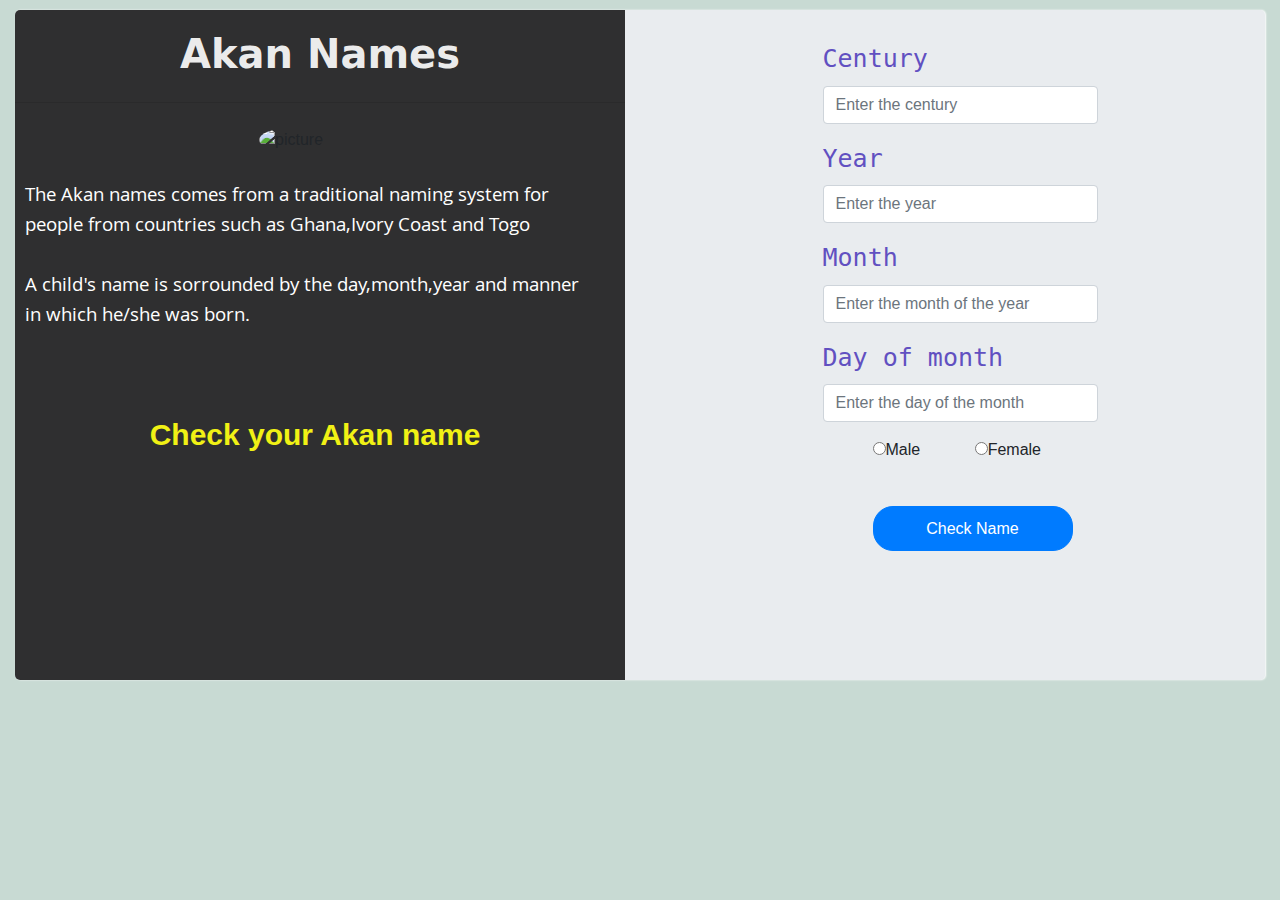
==== index.html @ 753384db "." ====
<!DOCTYPE html>
<html lang="en">
  <head>
    <meta charset="utf-8">
    <link rel="stylesheet" href="https://stackpath.bootstrapcdn.com/bootstrap/4.3.1/css/bootstrap.min.css">
    <link rel="stylesheet" href="css/styles.css">
    <title>Akan-Names</title>
  </head>
  <body>
    <div class="container-fluid">
      <div class="jumbotron parent">
        <div class="row">
          <div class="col-md-6">
            <div class="jumbotron p-0 left">
                <div class="overlay">
                  <h1 class="text-center akan">Akan Names</h1>
                  <hr class="my-4">
                  <img src="akan.jpg" alt="picture" class="rounded-circle" width ="150" height="120"/>
                  <p class="p-text">The Akan names comes from a traditional naming system for people from countries such as Ghana,Ivory Coast and Togo</p>
                    <p class="p-text">A child's name is sorrounded by the day,month,year and manner in which he/she was born.</p>
                    <p class="q-text text-center">Check your Akan name</p>
                </div>
            </div>
          </div>
          <div class="col-md-6 right">
            <div class="panel col-sm-6 offset-sm-3">
                    <div class="form-group top-form">
                      <label for="century" class="labels">Century</label>
                      <input type="number" class="form-control" placeholder="Enter the century" id="century" required  min="0" max="30">
                    </div>
                    <div class="form-group">
                      <label for="year" class="labels">Year</label>
                      <input type="number" placeholder="Enter the year" class="form-control" id="year" required min="0" max="100">
                    </div>
                    <div class="form-group">
                      <label for="month" class="labels">Month</label>
                      <input type="number" class="form-control" placeholder="Enter the month of the year" id="month" required min="0" max="12">
                    </div>
                    <div class="form-group">
                      <label for="monthDay" class="labels">Day of month</label>
                      <input type="number" placeholder="Enter the day of the month" class="form-control" id="monthday" required min="0" max="12">
                    </div>
                    <form class="radio-button">
                      <input type="radio" class="genders labels" value="male" id="rad1" name="rads" required>Male
                      <input type="radio" class="genders labels" value="female" id="rad1" name="rads" required>Female
                    </form>
                    <br>
                    <a href="#result"><button type="button" name="button" class="btn btn-primary mb-2" onclick="checkDayOfWeek();">Check Name</button></a>
                    <h1 id="result"></h1>
            </div>
          </div>
        </div>
      </div>

  </div>
  <script src="js/app.js"></script>
  </body>
</html>
---- css/styles.css ----
@import url('https://fonts.googleapis.com/css?family=Khula&display=swap');
body{
  background-color: #c8dad3;
}
h1{
  color: #ffffffec;
}
.parent{
  margin-top: 10px;
  margin-bottom: 0;
  height: 670px;
  padding: 0;
  background-repeat: no-repeat;
  background-size: cover;
  background-image: #e6c32a;
  box-shadow: 1px 0px 2px #ffffff;
}
.left{
  background-image: url('images/akan.jpg');
  background-size: center;
  height: 670px;
  border-radius: 10px 0 0 10px;
  margin: 0;
}
.overlay{
  background-color: rgba(0, 0, 0, 0.8);
  border-radius: 5px 0 0 5px;
  height: 670px;
}
.akan{
  font-size: 40px;
  padding-top: 20px;
  font-weight: bolder;
  font-family: system-ui;
}
.top-form{
  margin-top: 30px;
}
.labels{
  font-family: monospace;
  font-weight: lighter;
  font-size: 25px;
  color: #6150c1;
}
.p-text{
  margin: 30px 30px 30px 10px;
  color: #ffffff;
  font-size: 20px;
  font-family: 'Khula', sans-serif;
}
.genders{
  margin-left: 50px;
}
.btn{
  margin-left: 50px;
  margin-top: 20px;
  height: 45px;
  width: 200px;
  border-radius: 20px;
}
.q-text{
  color: #f1f115;
  font-size: 30px;
  font-weight: bold;
  margin: 80px 20px 20px 10px;
}
#result{
  margin-top: 30px;
  color: #000000;
  font-size: 28px;
}
.rounded-circle{
  margin-left: 40%;
}
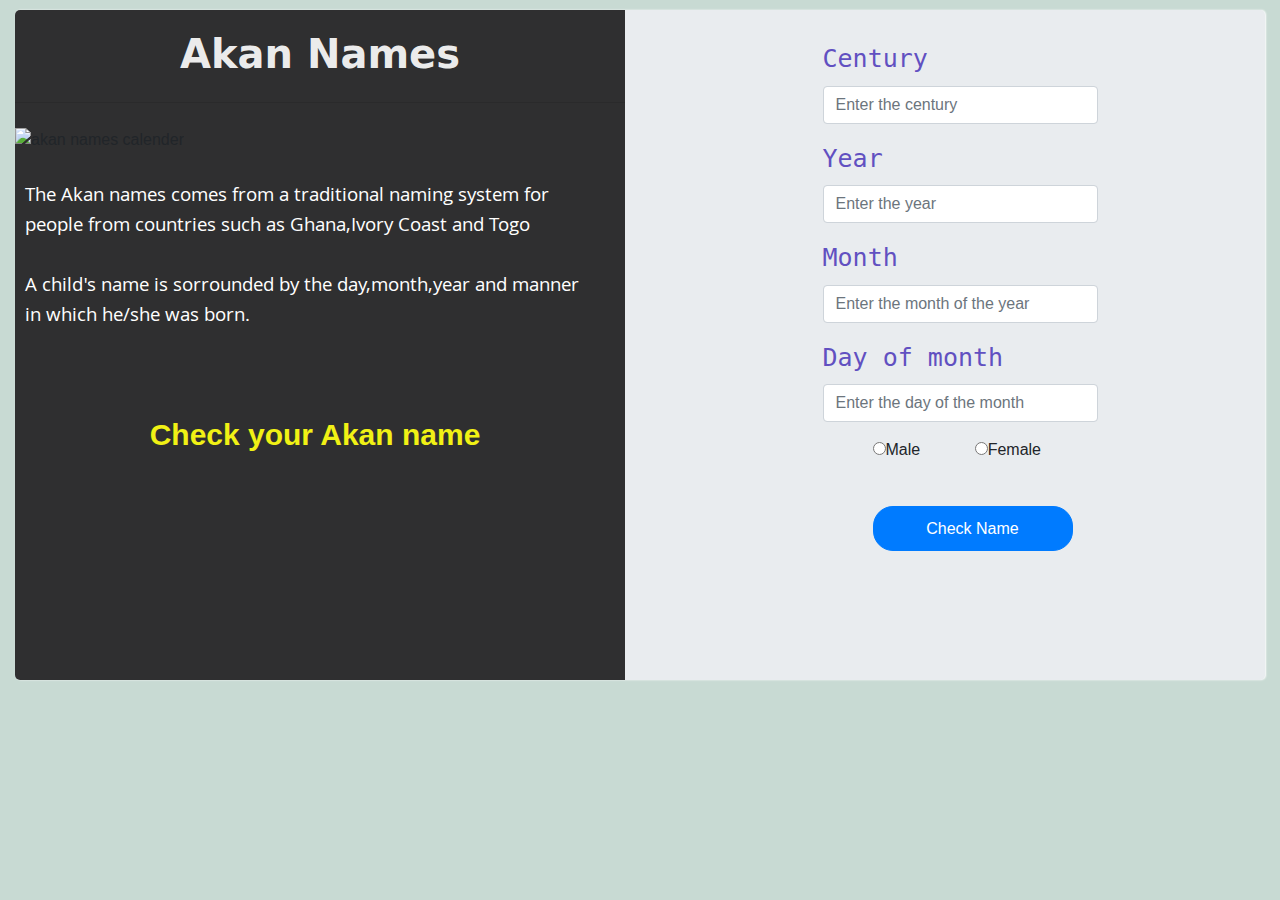
==== commit 4e77cf2d: "." ====
--- a/index.html
+++ b/index.html
@@ -15,7 +15,8 @@
                 <div class="overlay">
                   <h1 class="text-center akan">Akan Names</h1>
                   <hr class="my-4">
-                  <img src="akan.jpg" alt="picture" class="rounded-circle" width ="150" height="120"/>
+                  <img src="akan.jpg" alt="akan names calender" style="width:500px;height:600px;">
+
                   <p class="p-text">The Akan names comes from a traditional naming system for people from countries such as Ghana,Ivory Coast and Togo</p>
                     <p class="p-text">A child's name is sorrounded by the day,month,year and manner in which he/she was born.</p>
                     <p class="q-text text-center">Check your Akan name</p>
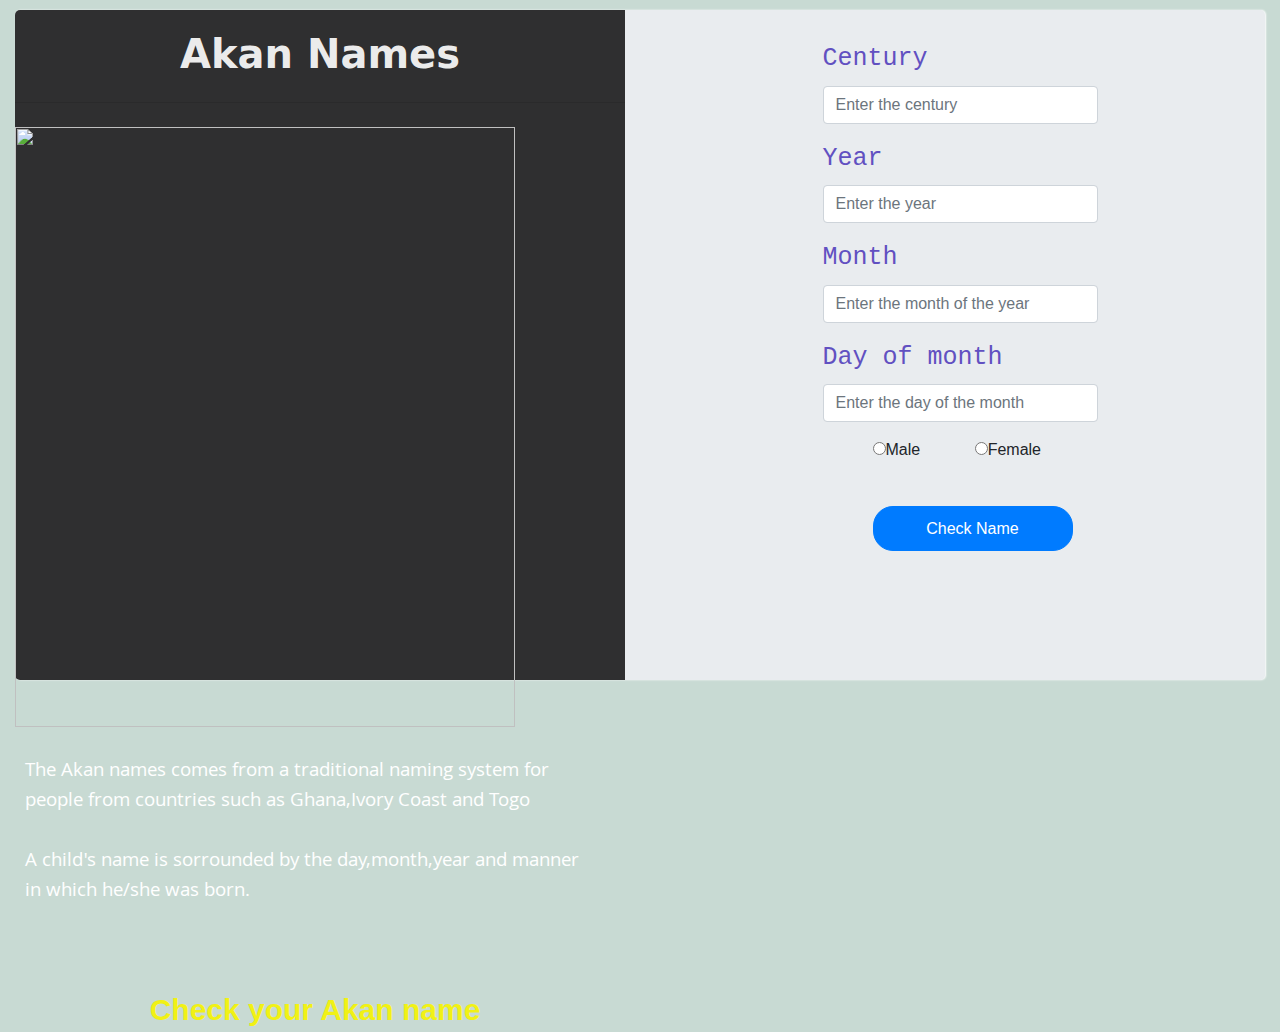
==== commit 171761ae: "." ====
--- a/index.html
+++ b/index.html
@@ -15,8 +15,7 @@
                 <div class="overlay">
                   <h1 class="text-center akan">Akan Names</h1>
                   <hr class="my-4">
-                  <img src="akan.jpg" alt="akan names calender" style="width:500px;height:600px;">
-
+                  <img src="akan.jpg" sss style="width:500px;height:600px;">
                   <p class="p-text">The Akan names comes from a traditional naming system for people from countries such as Ghana,Ivory Coast and Togo</p>
                     <p class="p-text">A child's name is sorrounded by the day,month,year and manner in which he/she was born.</p>
                     <p class="q-text text-center">Check your Akan name</p>
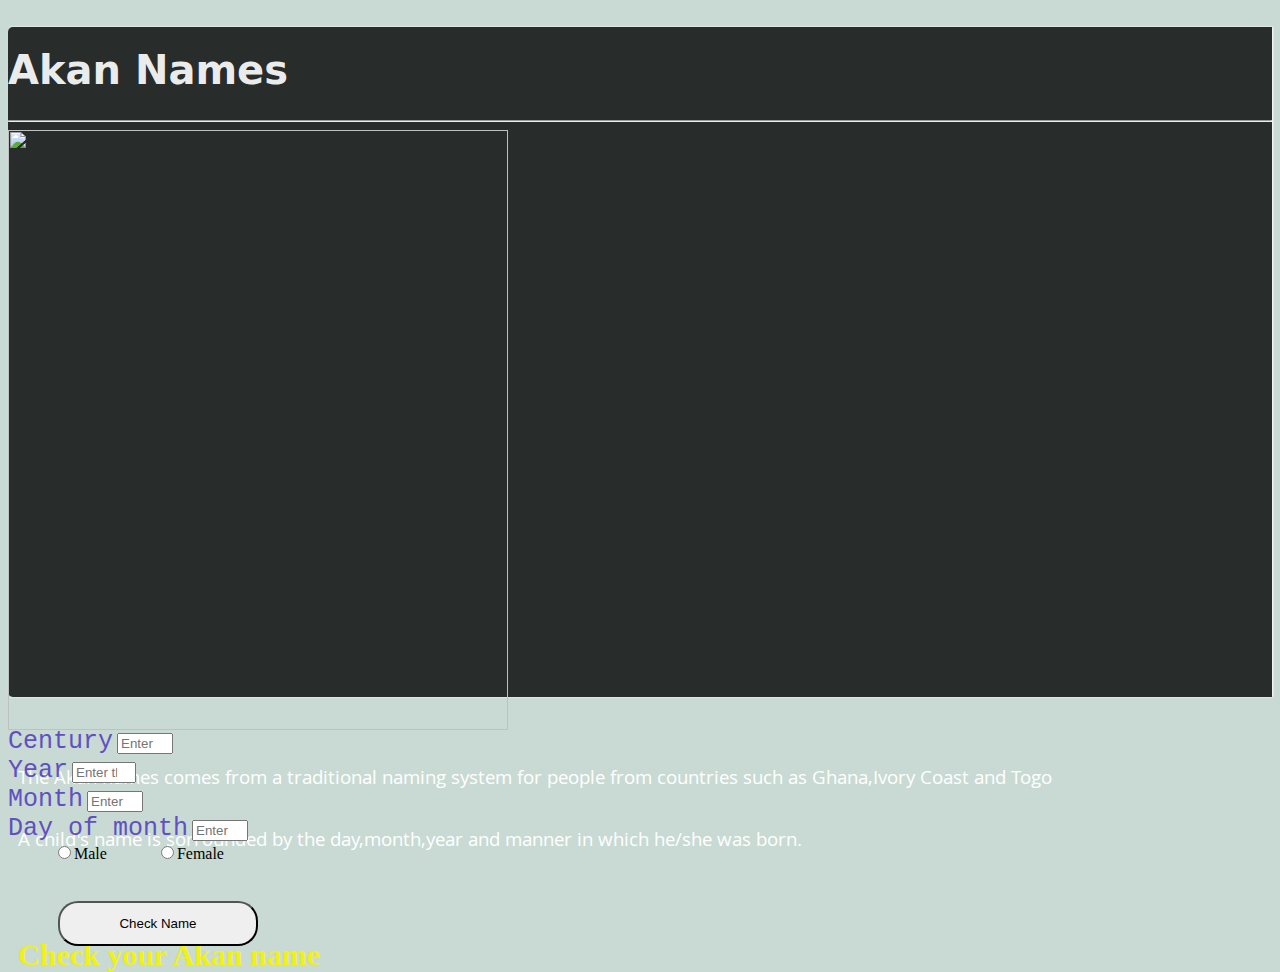
==== commit 8fa80e1e: "." ====
--- a/index.html
+++ b/index.html
@@ -2,7 +2,7 @@
 <html lang="en">
   <head>
     <meta charset="utf-8">
-    <link rel="stylesheet" href="https://stackpath.bootstrapcdn.com/bootstrap/4.3.1/css/bootstrap.min.css">
+    <link rel="stylesheet" href="https://stackpath.bootstrapcdn.com/bootstrap/4.5.0/css/bootstrap.min.css" integrity="sha384-9aIt2nRpC12Uk9gS9baDl411NQApFmC26EwAOH8WgZl5MYYxFfc+NcPb1dKGj7Sk" crossorigin="anonymous">
     <link rel="stylesheet" href="css/styles.css">
     <title>Akan-Names</title>
   </head>
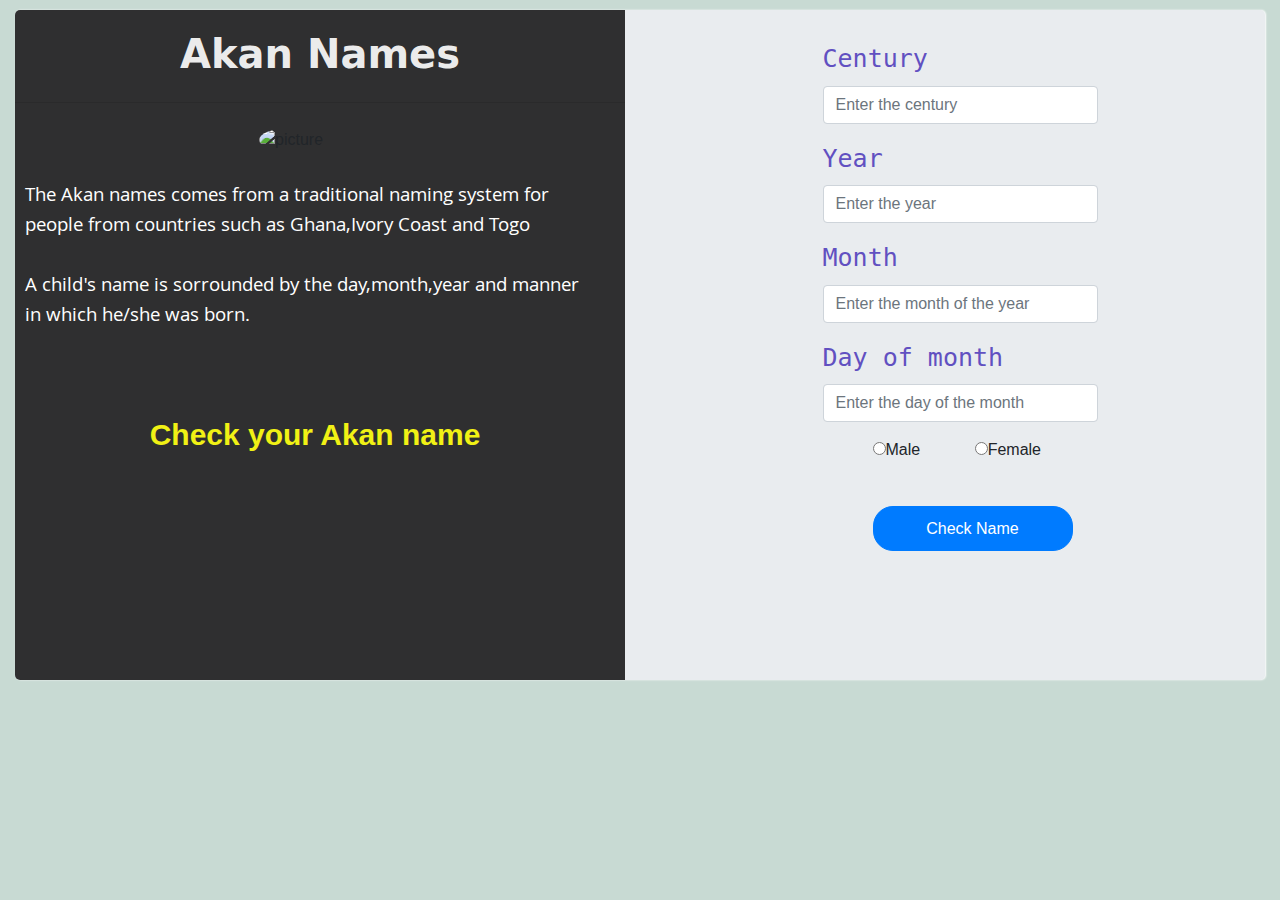
==== commit cc82f817: "." ====
--- a/index.html
+++ b/index.html
@@ -2,7 +2,7 @@
 <html lang="en">
   <head>
     <meta charset="utf-8">
-    <link rel="stylesheet" href="https://stackpath.bootstrapcdn.com/bootstrap/4.5.0/css/bootstrap.min.css" integrity="sha384-9aIt2nRpC12Uk9gS9baDl411NQApFmC26EwAOH8WgZl5MYYxFfc+NcPb1dKGj7Sk" crossorigin="anonymous">
+    <link rel="stylesheet" href="https://stackpath.bootstrapcdn.com/bootstrap/4.3.1/css/bootstrap.min.css">
     <link rel="stylesheet" href="css/styles.css">
     <title>Akan-Names</title>
   </head>
@@ -15,7 +15,7 @@
                 <div class="overlay">
                   <h1 class="text-center akan">Akan Names</h1>
                   <hr class="my-4">
-                  <img src="akan.jpg" sss style="width:500px;height:600px;">
+                  <img src="https://image.flaticon.com/icons/svg/2731/2731307.svg" alt="picture" class="rounded-circle" height="120">
                   <p class="p-text">The Akan names comes from a traditional naming system for people from countries such as Ghana,Ivory Coast and Togo</p>
                     <p class="p-text">A child's name is sorrounded by the day,month,year and manner in which he/she was born.</p>
                     <p class="q-text text-center">Check your Akan name</p>
